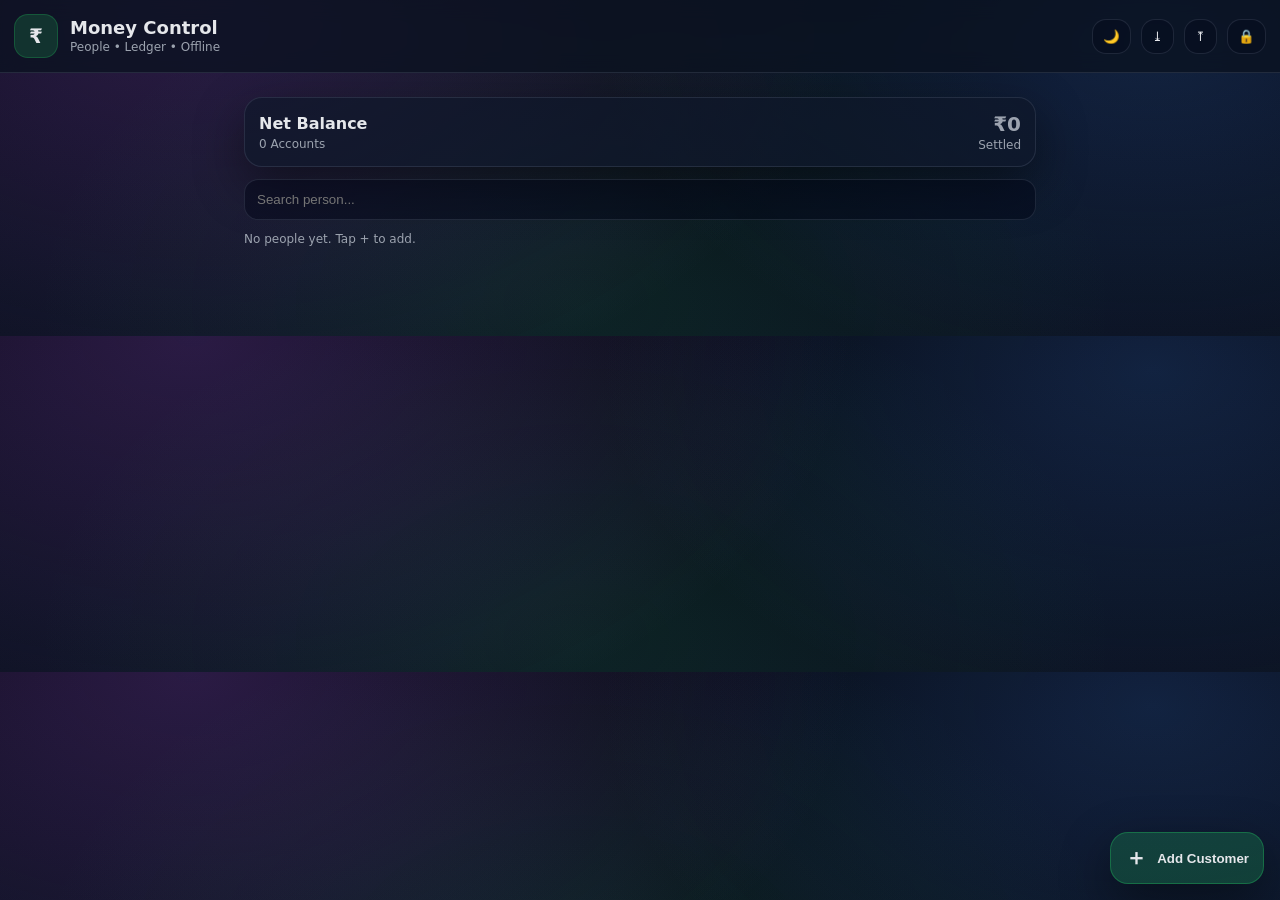
==== index.html @ 5c5fafde "Add files via upload" ====
<!doctype html>
<html lang="en">
<head>
  <meta charset="utf-8" />
  <meta name="viewport" content="width=device-width,initial-scale=1" />
  <meta name="theme-color" content="#111827" />
  <title>Money Control</title>

  <link rel="manifest" href="./manifest.json" />
  <link rel="icon" href="icons/icon-192.png" />
  <link rel="apple-touch-icon" href="icons/icon-192.png" />

  <link rel="stylesheet" href="style.css" />

  <style>
    .mcDivider{height:1px;background:rgba(148,163,184,.35);margin:10px 0}
    .mcMsgCard{margin-top:12px}
    .mcMsgRow{display:flex;gap:10px;flex-wrap:wrap;align-items:center}
    .mcMsgRow select,.mcMsgRow input{min-height:40px}
    .mcSmall{display:block;margin-top:8px;opacity:.8;font-size:.85rem}
  </style>
</head>

<body data-page="home">
  <div id="pinOverlay" class="backdrop hidden" style="z-index: 9999; background: var(--bg2);">
    <div class="modal" style="background: transparent; border: none; box-shadow: none;">
      <div style="text-align: center;">
        <div style="font-size: 40px; margin-bottom: 10px;">🔒</div>
        <h2 id="pinTitle" style="margin: 0 0 20px 0;">Enter PIN</h2>
        
        <div id="pinDots" style="display: flex; justify-content: center; gap: 15px; margin-bottom: 30px;">
          <div class="pinDot"></div><div class="pinDot"></div><div class="pinDot"></div><div class="pinDot"></div>
        </div>

        <div class="pinPad">
          <button class="pinBtn">1</button><button class="pinBtn">2</button><button class="pinBtn">3</button>
          <button class="pinBtn">4</button><button class="pinBtn">5</button><button class="pinBtn">6</button>
          <button class="pinBtn">7</button><button class="pinBtn">8</button><button class="pinBtn">9</button>
          <button class="pinBtn" id="pinClear">C</button><button class="pinBtn">0</button><button class="pinBtn" id="pinClose" style="font-size:16px;">Cancel</button>
        </div>
      </div>
    </div>
  </div>

  <header class="mcTop">
    <div class="mcTopLeft">
      <div class="mcAppIcon">₹</div>
      <div>
        <div class="mcTitle">Money Control</div>
        <div class="mcSub">People • Ledger • Offline</div>
      </div>
    </div>

    <div class="mcTopRight">
      <button id="themeToggle" class="mcIconBtn" type="button">🌙</button>
      <button id="exportBackupBtn" class="mcIconBtn" type="button">⤓</button>
      <button id="importBackupBtn" class="mcIconBtn" type="button">⤒</button>
      <button id="setPinBtn" class="mcIconBtn" type="button">🔒</button>
    </div>
  </header>

  <main class="mcWrap">
    <section class="mcNetCard" id="netCard">
      <div class="mcNetLeft">
        <div class="mcNetTitle">Net Balance</div>
        <div class="mcNetMeta"><span id="accountsCount">0</span> Accounts</div>
      </div>
      <div class="mcNetRight">
        <div id="netAmount" class="mcNetAmount">₹0</div>
        <div id="netLabel" class="mcNetLabel">Settled</div>
      </div>
    </section>

    <input id="searchPeople" class="mcSearch" placeholder="Search person..." />
    <section id="peopleList" class="mcList"></section>
  </main>

  <input id="importFile" type="file" accept="application/json" class="hidden" />

  <button id="fabAdd" class="mcFab" type="button">
    <span class="mcFabPlus">＋</span>
    <span class="mcFabText">Add Customer</span>
  </button>

  <div id="modalBackdrop" class="backdrop hidden"></div>

  <div id="personModal" class="modal hidden">
    <div class="modalHeader">
      <h3 id="modalTitle">Add New Person</h3>
      <button id="modalClose" class="iconX" type="button">×</button>
    </div>

    <div class="modalBody">
      <label class="field">
        <span>Name</span>
        <input id="personNameInput" class="input" placeholder="e.g., Mohit" />
      </label>

      <div class="mcDivider"></div>

      <div class="mcMsgCard">
        <label class="field" style="display:flex;gap:10px;align-items:center;">
          <input type="checkbox" id="sendMsg" />
          <span>Send message after saving entry</span>
        </label>

        <div id="msgBox" style="display:none;margin-top:10px;">
          <div class="mcMsgRow">
            <select id="msgMethod" class="input">
              <option value="sms">SMS</option>
              <option value="whatsapp">WhatsApp</option>
              <option value="share">Share</option>
            </select>

            <input
              id="phone"
              class="input"
              type="tel"
              placeholder="Phone number (e.g. 9876543210)"
            />

            <button type="button" id="pickContactBtn" class="btn">Pick Contact</button>
          </div>

          <small class="mcSmall">
            Contact picker sab devices me support nahi karta.
          </small>
        </div>
      </div>
    </div>

    <div class="modalFooter">
      <button id="modalCancel" class="btn" type="button">Cancel</button>
      <button id="modalSave" class="btn primary" type="button">Save</button>
    </div>
  </div>

  <script src="app.js"></script>

  <script>
    document.addEventListener("DOMContentLoaded", () => {
      const sendMsg = document.getElementById("sendMsg");
      const msgBox = document.getElementById("msgBox");

      if (sendMsg && msgBox) {
        sendMsg.addEventListener("change", () => {
          msgBox.style.display = sendMsg.checked ? "block" : "none";
        });
      }
    });
  </script>

  <script>
    if ("serviceWorker" in navigator) {
      window.addEventListener("load", () => {
        navigator.serviceWorker.register("./sw.js")
          .then(() => console.log("Service Worker Registered"))
          .catch(err => console.log("SW Error:", err));
      });
    }
  </script>

</body>
</html>
---- style.css ----
:root{
  --bg1:#070A12;
  --bg2:#0B1220;
  --card: rgba(15,23,42,.78);
  --card2: rgba(2,6,23,.35);
  --muted:#9ca3af;
  --text:#e5e7eb;
  --border: rgba(148,163,184,.16);
  --shadow: 0 18px 50px rgba(0,0,0,.45);

  --green:#22c55e;
  --red:#ef4444;
  --grey:#9ca3af;

  --neon1: rgba(168,85,247,.35);  /* purple glow */
  --neon2: rgba(59,130,246,.28);  /* blue glow */
  --neon3: rgba(34,197,94,.22);   /* green glow */
}

*{box-sizing:border-box}

body{
  margin:0;
  font-family: system-ui, -apple-system, Segoe UI, Roboto, Arial, sans-serif;
  color:var(--text);

  /* Premium neon background */
  background:
    radial-gradient(1100px 700px at 15% 0%, rgba(168,85,247,.22), transparent 60%),
    radial-gradient(1000px 650px at 90% 10%, rgba(59,130,246,.20), transparent 55%),
    radial-gradient(900px 600px at 45% 90%, rgba(34,197,94,.10), transparent 60%),
    linear-gradient(180deg, var(--bg1), var(--bg2));
}

/* ===== Header ===== */
.topbar{
  padding:16px 18px;
  border-bottom:1px solid var(--border);
  display:flex;
  justify-content:space-between;
  align-items:center;
  position:sticky;
  top:0;
  z-index:10;

  background: rgba(7,10,18,.62);
  backdrop-filter: blur(14px);
  -webkit-backdrop-filter: blur(14px);
}

.titlewrap{display:flex; gap:12px; align-items:center}

.logo{
  width:44px;height:44px;border-radius:14px;
  display:grid;place-items:center;
  font-size:22px;font-weight:900;

  background: linear-gradient(135deg, rgba(168,85,247,.22), rgba(59,130,246,.18));
  border:1px solid rgba(168,85,247,.24);
  box-shadow: 0 0 0 1px rgba(59,130,246,.10), 0 14px 30px rgba(0,0,0,.35);
}

h1{margin:0;font-size:18px;line-height:1.1}
.subtitle{margin:2px 0 0;color:var(--muted);font-size:12px}

/* ===== Layout ===== */
.container{
  max-width:820px;
  margin:18px auto;
  padding:0 14px 80px;
}

.card{
  background: var(--card);
  border:1px solid var(--border);
  box-shadow: var(--shadow);
  border-radius:20px;
  padding:16px;

  backdrop-filter: blur(14px);
  -webkit-backdrop-filter: blur(14px);
}

.row{display:flex; align-items:center; gap:10px}
.row.wrap{flex-wrap:wrap}
.between{justify-content:space-between}

.meta{color:var(--muted); font-size:12px}

/* ===== Inputs ===== */
.input{
  width:100%;
  padding:12px 12px;
  border-radius:14px;
  border:1px solid rgba(148,163,184,.18);
  background: rgba(2,6,23,.38);
  color: var(--text);
  outline:none;
  margin-top:10px;
  transition: border-color .14s ease, box-shadow .14s ease;
}
.input:focus{
  border-color: rgba(168,85,247,.35);
  box-shadow: 0 0 0 3px rgba(168,85,247,.08);
}

/* ===== Buttons ===== */
.btn{
  padding:10px 12px;
  border-radius:14px;
  border:1px solid rgba(148,163,184,.18);
  background: rgba(2,6,23,.30);
  color: var(--text);
  cursor:pointer;

  transition: transform .12s ease, border-color .12s ease, background .12s ease, box-shadow .12s ease;
}
.btn:hover{
  border-color: rgba(168,85,247,.22);
  box-shadow: 0 0 0 2px rgba(59,130,246,.06);
}
.btn:active{ transform: scale(.98); }

.btn.primary{
  background: linear-gradient(135deg, rgba(34,197,94,.22), rgba(59,130,246,.12));
  border-color: rgba(34,197,94,.25);
  box-shadow: 0 12px 30px rgba(34,197,94,.10);
}
.btn.danger{
  background: linear-gradient(135deg, rgba(239,68,68,.18), rgba(168,85,247,.08));
  border-color: rgba(239,68,68,.22);
}

/* ===== List ===== */
.list{margin-top:12px; display:flex; flex-direction:column; gap:10px}

/* ===== Home Rows ===== */
.personRow{
  display:flex;
  justify-content:space-between;
  align-items:center;
  gap:12px;
  padding:14px;
  border-radius:20px;
  border:1px solid rgba(148,163,184,.16);
  background: rgba(2,6,23,.30);
  cursor:pointer;

  transition: transform .12s ease, border-color .12s ease, background .12s ease, box-shadow .12s ease;
}
.personRow:hover{
  border-color: rgba(59,130,246,.20);
  box-shadow: 0 14px 32px rgba(0,0,0,.25);
}
.personRow:active{ transform: scale(.99); }

.personLeft{
  display:flex;
  align-items:center;
  gap:10px;
}
.avatar{
  width:36px;
  height:36px;
  border-radius:14px;
  display:grid;
  place-items:center;
  font-weight:900;

  background: linear-gradient(135deg, rgba(168,85,247,.18), rgba(59,130,246,.14));
  border:1px solid rgba(168,85,247,.18);
  box-shadow: 0 0 0 1px rgba(59,130,246,.08);
}
.personName{font-weight:800; letter-spacing:.2px}

.personActions{
  display:flex;
  gap:8px;
  align-items:center;
}

.amount{
  font-weight:900;
  font-size:17px;
  white-space:nowrap;
  letter-spacing:.2px;
}
.amount.green{color: var(--green); text-shadow: 0 0 14px rgba(34,197,94,.12);}
.amount.red{color: var(--red); text-shadow: 0 0 14px rgba(239,68,68,.10);}
.amount.grey{color: var(--grey); opacity:.88}

.iconBtn{
  padding:8px 10px;
  border-radius:14px;
  font-size:12px;
}

/* ===== Floating button ===== */
.fab{
  position:fixed;
  right:18px;
  bottom:18px;
  width:58px;
  height:58px;
  border-radius:20px;
  border:1px solid rgba(168,85,247,.22);
  background: linear-gradient(135deg, rgba(168,85,247,.22), rgba(59,130,246,.16));
  color: var(--text);
  font-size:28px;
  cursor:pointer;
  box-shadow: 0 18px 45px rgba(0,0,0,.42);
  z-index:20;
  transition: transform .12s ease, filter .12s ease;
}
.fab:active{ transform: scale(.96); }

/* ===== Modal ===== */
.hidden{display:none}

.backdrop{
  position:fixed; inset:0;
  background: rgba(0,0,0,.55);
  backdrop-filter: blur(6px);
  -webkit-backdrop-filter: blur(6px);
  z-index:30;
  animation: fadeIn .14s ease-out;
}

.modal{
  position:fixed;
  left:50%; top:50%;
  transform: translate(-50%,-50%);
  width:min(92vw, 430px);
  background: rgba(7,10,18,.85);
  border:1px solid rgba(148,163,184,.18);
  border-radius:22px;
  box-shadow: var(--shadow);
  z-index:31;

  backdrop-filter: blur(16px);
  -webkit-backdrop-filter: blur(16px);
}

.modalHeader{
  display:flex;
  justify-content:space-between;
  align-items:center;
  padding:14px 14px 0;
}
.modalBody{padding:12px 14px}
.modalFooter{
  padding:0 14px 14px;
  display:flex;
  justify-content:flex-end;
  gap:10px;
}

.iconX{
  border:1px solid rgba(148,163,184,.18);
  background: rgba(2,6,23,.30);
  color: var(--text);
  border-radius:14px;
  padding:6px 10px;
  cursor:pointer;
  font-size:18px;
  line-height:1;
}
.field{display:flex; flex-direction:column; gap:6px}
.field span{color:var(--muted); font-size:12px}

/* ===== Chat ===== */
.chatContainer{padding-bottom:96px}
.chatCard{padding:12px}
.chatList{display:flex; flex-direction:column; gap:12px}

.chatHeader{gap:10px; align-items:center}
.chatHeadText{display:flex; flex-direction:column}
.chatHeadText h1{font-size:16px}

.hintText{font-size:12px; opacity:.92}

/* Summary chips */
.summaryBar{
  display:flex;
  gap:10px;
  margin-bottom:10px;
  flex-wrap:wrap;
}
.chip{
  flex:1;
  min-width:120px;
  border:1px solid rgba(148,163,184,.16);
  background: rgba(2,6,23,.30);
  border-radius:18px;
  padding:10px 12px;
}
.chipTitle{
  font-size:12px;
  color: var(--muted);
}
.chipVal{
  margin-top:6px;
  font-weight:900;
  font-size:14px;
}
.chip.green{ border-color: rgba(34,197,94,.22); }
.chip.green .chipVal{ color: var(--green); text-shadow: 0 0 14px rgba(34,197,94,.10);}
.chip.red{ border-color: rgba(239,68,68,.22); }
.chip.red .chipVal{ color: var(--red); text-shadow: 0 0 14px rgba(239,68,68,.08); }

/* Date separators */
.dateSep{
  text-align:center;
  margin:10px 0;
  font-size:12px;
  color: var(--muted);
  opacity:.95;
}
.dateSep span{
  display:inline-block;
  padding:6px 10px;
  border-radius:999px;
  border:1px solid rgba(148,163,184,.14);
  background: rgba(2,6,23,.30);
}

/* Bubbles */
.bubbleRow{display:flex; width:100%}
.bubbleRow.left{justify-content:flex-start}
.bubbleRow.right{justify-content:flex-end}

.bubble{
  max-width: 78%;
  padding:10px 12px;
  border-radius:20px;
  border:1px solid rgba(148,163,184,.14);
  background: rgba(2,6,23,.30);
  position:relative;
  box-shadow: 0 14px 28px rgba(0,0,0,.25);
  animation: popIn .14s ease-out;
}
.bubbleRow.right .bubble{ border-bottom-right-radius:12px; }
.bubbleRow.left  .bubble{ border-bottom-left-radius:12px; }

.bubble.green{
  border-color: rgba(34,197,94,.20);
  background: linear-gradient(180deg, rgba(34,197,94,.14), rgba(2,6,23,.26));
}
.bubble.red{
  border-color: rgba(239,68,68,.20);
  background: linear-gradient(180deg, rgba(239,68,68,.14), rgba(2,6,23,.26));
}

.bubbleAmount{
  font-weight:950;
  font-size:17px;
}
.bubbleMeta{
  margin-top:7px;
  font-size:11px;
  color: var(--muted);
  display:flex;
  gap:10px;
  justify-content:space-between;
  opacity:.92;
}

/* Animations */
@keyframes popIn{
  from{ transform: translateY(6px); opacity:0; }
  to{ transform: translateY(0); opacity:1; }
}
@keyframes fadeIn{
  from{ opacity:0; }
  to{ opacity:1; }
}
/* ===== KhataBook-like Home Layout ===== */
.mcTop{
  position:sticky; top:0; z-index:20;
  display:flex; justify-content:space-between; align-items:center;
  padding:14px 14px;
  background: rgba(11,18,32,.78);
  backdrop-filter: blur(10px);
  border-bottom:1px solid var(--border);
}
.mcTopLeft{display:flex; gap:12px; align-items:center}
.mcAppIcon{
  width:44px; height:44px; border-radius:14px;
  display:grid; place-items:center;
  font-weight:900; font-size:20px;
  background: rgba(34,197,94,.18);
  border:1px solid rgba(34,197,94,.25);
}
.mcTitle{font-weight:800; font-size:18px; line-height:1.1}
.mcSub{color:var(--muted); font-size:12px; margin-top:2px}
.mcTopRight{display:flex; gap:10px; align-items:center}
.mcIconBtn{
  border:1px solid var(--border);
  background: rgba(2,6,23,.35);
  color: var(--text);
  border-radius:14px;
  padding:9px 10px;
  cursor:pointer;
}

.mcWrap{
  max-width:820px;
  margin:0 auto;
  padding:14px 14px 90px;
}

.mcNetCard{
  display:flex; justify-content:space-between; align-items:center;
  border:1px solid var(--border);
  background: rgba(15,23,42,.70);
  box-shadow: var(--shadow);
  border-radius:18px;
  padding:14px;
  margin-top:10px;
}
.mcNetTitle{font-weight:800; font-size:16px}
.mcNetMeta{color:var(--muted); font-size:12px; margin-top:4px}
.mcNetRight{text-align:right}
.mcNetAmount{font-weight:900; font-size:20px}
.mcNetLabel{font-size:12px; margin-top:2px; color:var(--muted)}

.mcSearch{
  width:100%;
  margin-top:12px;
  padding:12px 12px;
  border-radius:14px;
  border:1px solid var(--border);
  background: rgba(2,6,23,.45);
  color:var(--text);
  outline:none;
}
.mcSearch:focus{border-color: rgba(34,197,94,.55)}

.mcList{margin-top:12px; display:flex; flex-direction:column; gap:10px}

.mcRow{
  display:flex; justify-content:space-between; align-items:center;
  padding:12px 12px;
  border-radius:18px;
  border:1px solid var(--border);
  background: rgba(2,6,23,.30);
  cursor:pointer;
}
.mcRow:active{transform:scale(.995)}
.mcLeft{display:flex; gap:12px; align-items:center}
.mcAvatar{
  width:44px; height:44px; border-radius:50%;
  display:grid; place-items:center;
  font-weight:900;
  background: rgba(229,231,235,.08);
  border:1px solid rgba(229,231,235,.12);
}
.mcName{font-weight:800; font-size:15px}
.mcLast{
  color:var(--muted);
  font-size:12px;
  margin-top:2px;
  max-width:48vw;
  white-space:nowrap;
  overflow:hidden;
  text-overflow:ellipsis;
}

.mcRight{text-align:right; display:flex; flex-direction:column; align-items:flex-end; gap:2px}
.mcDueAmount{font-weight:900; font-size:16px}
.mcDueLabel{font-size:12px; color:var(--muted)}
.mcDueAmount.green{color:var(--green)}
.mcDueAmount.red{color:var(--red)}
.mcDueAmount.grey{color:var(--grey)}

.mcFab{
  position:fixed; right:16px; bottom:16px;
  display:flex; align-items:center; gap:10px;
  padding:14px 14px;
  border-radius:18px;
  border:1px solid rgba(34,197,94,.35);
  background: rgba(34,197,94,.22);
  color:var(--text);
  box-shadow: var(--shadow);
  cursor:pointer;
  z-index:30;
}
.mcFabPlus{font-size:22px; font-weight:900; line-height:1}
.mcFabText{font-weight:800}

/* Light theme support if you already added toggle */
body[data-theme="light"]{
  --bg:#f7f7fb;
  --card:#ffffff;
  --muted:#6b7280;
  --text:#111827;
  --border:#e5e7eb;
  --shadow: 0 10px 30px rgba(0,0,0,.10);
}
body[data-theme="light"] .mcTop{
  background: rgba(255,255,255,.88);
}
body[data-theme="light"] .mcNetCard,
body[data-theme="light"] .mcRow{
  background: rgba(255,255,255,.92);
}
body[data-theme="light"] .mcSearch,
body[data-theme="light"] .mcIconBtn{
  background: rgba(255,255,255,.92);
}
/* Modern Circular Icon Button */
.mcCircleBtn{
  width:40px;
  height:40px;
  border-radius:50%;
  border:1px solid var(--border);
  background: rgba(255,255,255,.06);
  display:flex;
  align-items:center;
  justify-content:center;
  font-size:18px;
  cursor:pointer;
  transition: all .2s ease;
}

.mcCircleBtn:hover{
  background: rgba(255,255,255,.12);
  transform: translateY(-2px);
}

.mcCircleBtn:active{
  transform: scale(.95);
}

/* ===== PIN LOCK SCREEN ===== */
.pinPad {
  display: grid;
  grid-template-columns: repeat(3, 1fr);
  gap: 15px;
  max-width: 280px;
  margin: 0 auto;
}
.pinBtn {
  width: 70px;
  height: 70px;
  border-radius: 50%;
  border: 1px solid rgba(148,163,184,.18);
  background: rgba(2,6,23,.40);
  color: var(--text);
  font-size: 24px;
  font-weight: 700;
  cursor: pointer;
  display: flex;
  justify-content: center;
  align-items: center;
  transition: all 0.1s ease;
}
.pinBtn:active {
  transform: scale(0.9);
  background: rgba(168,85,247,.35);
}
.pinDot {
  width: 16px;
  height: 16px;
  border-radius: 50%;
  border: 2px solid var(--muted);
  transition: all 0.2s ease;
}
.pinDot.filled {
  background: var(--green);
  border-color: var(--green);
  box-shadow: 0 0 10px rgba(34,197,94,.4);
}
.pinDot.error {
  background: var(--red);
  border-color: var(--red);
  box-shadow: 0 0 10px rgba(239,68,68,.4);
}

/* ===== TOAST NOTIFICATIONS ===== */
.toast-container {
  position: fixed;
  bottom: 25px;
  left: 50%;
  transform: translateX(-50%);
  display: flex;
  flex-direction: column;
  gap: 10px;
  z-index: 10000;
  pointer-events: none;
}

.toast {
  background: rgba(15, 23, 42, 0.95);
  border: 1px solid rgba(148, 163, 184, 0.2);
  color: #fff;
  padding: 12px 24px;
  border-radius: 30px;
  font-size: 14px;
  font-weight: 600;
  box-shadow: 0 10px 30px rgba(0,0,0,0.5);
  backdrop-filter: blur(10px);
  -webkit-backdrop-filter: blur(10px);
  animation: slideUpFade 0.4s cubic-bezier(0.175, 0.885, 0.32, 1.275) forwards;
  opacity: 0;
  transform: translateY(30px);
  white-space: nowrap;
}

.toast.error {
  border-left: 4px solid var(--red);
}

.toast.success {
  border-left: 4px solid var(--green);
}

@keyframes slideUpFade {
  to {
    opacity: 1;
    transform: translateY(0);
  }
}

@keyframes fadeOut {
  to {
    opacity: 0;
    transform: translateY(-15px);
  }
}
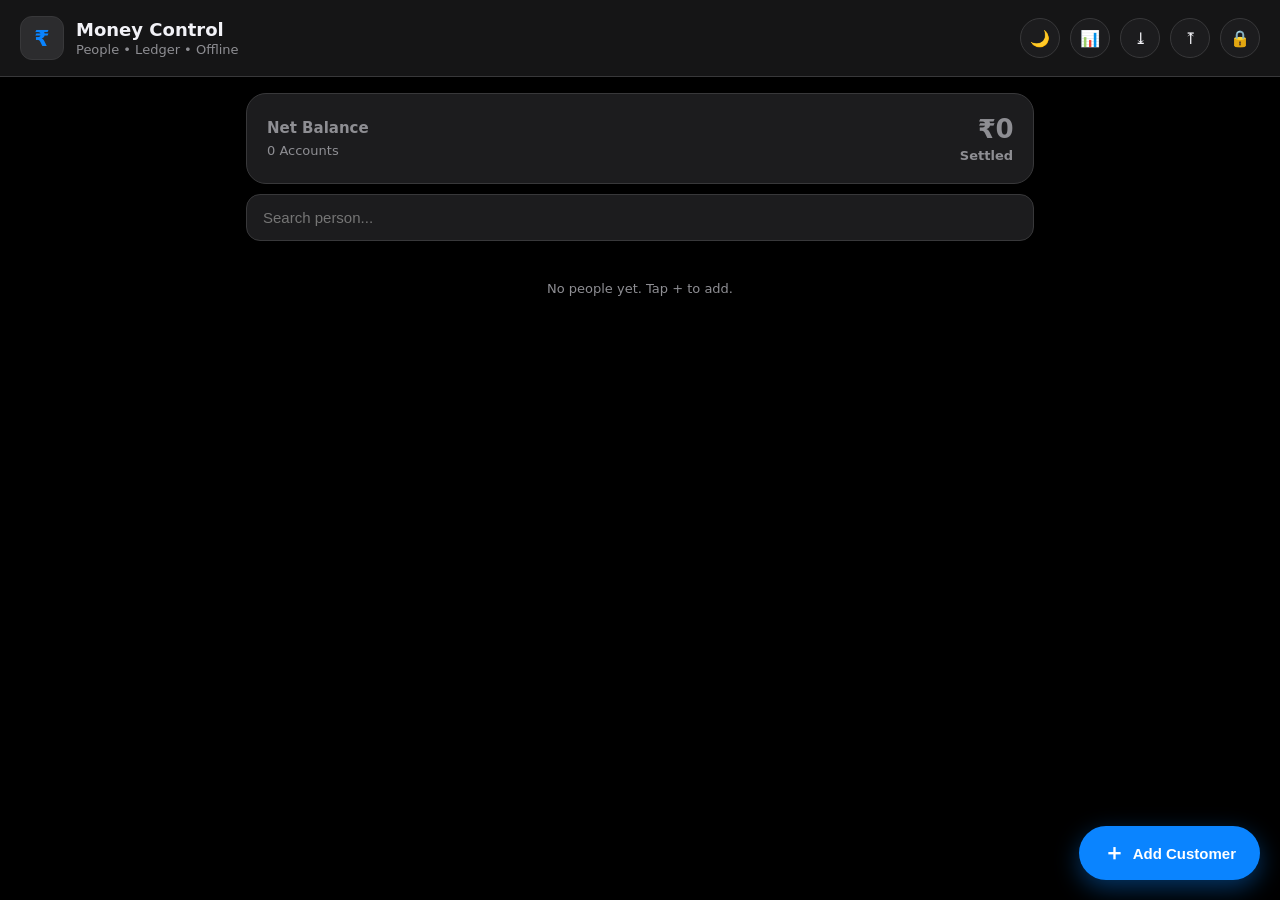
==== commit c7110077: "Update index.html" ====
--- a/index.html
+++ b/index.html
@@ -52,10 +52,11 @@
     </div>
 
     <div class="mcTopRight">
-      <button id="themeToggle" class="mcIconBtn" type="button">🌙</button>
-      <button id="exportBackupBtn" class="mcIconBtn" type="button">⤓</button>
-      <button id="importBackupBtn" class="mcIconBtn" type="button">⤒</button>
-      <button id="setPinBtn" class="mcIconBtn" type="button">🔒</button>
+      <button id="themeToggle" class="mcIconBtn" type="button" title="Theme">🌙</button>
+      <button id="exportCsvBtn" class="mcIconBtn" type="button" title="Export Excel">📊</button>
+      <button id="exportBackupBtn" class="mcIconBtn" type="button" title="Download Data">⤓</button>
+      <button id="importBackupBtn" class="mcIconBtn" type="button" title="Upload Data">⤒</button>
+      <button id="setPinBtn" class="mcIconBtn" type="button" title="Lock">🔒</button>
     </div>
   </header>
 
@@ -161,4 +162,4 @@
   </script>
 
 </body>
-</html>+</html>
--- a/style.css
+++ b/style.css
@@ -1,554 +1,462 @@
-:root{
-  --bg1:#070A12;
-  --bg2:#0B1220;
-  --card: rgba(15,23,42,.78);
-  --card2: rgba(2,6,23,.35);
-  --muted:#9ca3af;
-  --text:#e5e7eb;
-  --border: rgba(148,163,184,.16);
-  --shadow: 0 18px 50px rgba(0,0,0,.45);
-
-  --green:#22c55e;
-  --red:#ef4444;
-  --grey:#9ca3af;
-
-  --neon1: rgba(168,85,247,.35);  /* purple glow */
-  --neon2: rgba(59,130,246,.28);  /* blue glow */
-  --neon3: rgba(34,197,94,.22);   /* green glow */
-}
-
-*{box-sizing:border-box}
-
-body{
-  margin:0;
-  font-family: system-ui, -apple-system, Segoe UI, Roboto, Arial, sans-serif;
-  color:var(--text);
-
-  /* Premium neon background */
-  background:
-    radial-gradient(1100px 700px at 15% 0%, rgba(168,85,247,.22), transparent 60%),
-    radial-gradient(1000px 650px at 90% 10%, rgba(59,130,246,.20), transparent 55%),
-    radial-gradient(900px 600px at 45% 90%, rgba(34,197,94,.10), transparent 60%),
-    linear-gradient(180deg, var(--bg1), var(--bg2));
-}
-
-/* ===== Header ===== */
-.topbar{
-  padding:16px 18px;
-  border-bottom:1px solid var(--border);
-  display:flex;
-  justify-content:space-between;
-  align-items:center;
-  position:sticky;
-  top:0;
-  z-index:10;
-
-  background: rgba(7,10,18,.62);
-  backdrop-filter: blur(14px);
-  -webkit-backdrop-filter: blur(14px);
-}
-
-.titlewrap{display:flex; gap:12px; align-items:center}
-
-.logo{
-  width:44px;height:44px;border-radius:14px;
-  display:grid;place-items:center;
-  font-size:22px;font-weight:900;
-
-  background: linear-gradient(135deg, rgba(168,85,247,.22), rgba(59,130,246,.18));
-  border:1px solid rgba(168,85,247,.24);
-  box-shadow: 0 0 0 1px rgba(59,130,246,.10), 0 14px 30px rgba(0,0,0,.35);
-}
-
-h1{margin:0;font-size:18px;line-height:1.1}
-.subtitle{margin:2px 0 0;color:var(--muted);font-size:12px}
-
-/* ===== Layout ===== */
-.container{
-  max-width:820px;
-  margin:18px auto;
-  padding:0 14px 80px;
-}
-
-.card{
-  background: var(--card);
-  border:1px solid var(--border);
+/* =========================================
+   MONEY CONTROL - MODERN FINTECH UI
+========================================= */
+
+:root {
+  /* Default Dark Theme - OLED Friendly & Sleek */
+  --bg: #000000;
+  --card: #1C1C1E;
+  --card-hover: #2C2C2E;
+  --text: #F2F2F7;
+  --muted: #8E8E93;
+  --border: #38383A;
+  --shadow: 0 8px 30px rgba(0, 0, 0, 0.4);
+  
+  --green: #30D158; /* Apple System Green */
+  --red: #FF453A;   /* Apple System Red */
+  --grey: #8E8E93;
+  --primary: #0A84FF; /* Modern Blue Accent */
+  
+  --glass-bg: rgba(28, 28, 30, 0.75);
+}
+
+body[data-theme="light"] {
+  /* Clean Light Theme */
+  --bg: #F2F2F7;
+  --card: #FFFFFF;
+  --card-hover: #F9F9F9;
+  --text: #1C1C1E;
+  --muted: #8E8E93;
+  --border: #E5E5EA;
+  --shadow: 0 4px 20px rgba(0, 0, 0, 0.06);
+  
+  --green: #34C759;
+  --red: #FF3B30;
+  --grey: #8E8E93;
+  --primary: #007AFF;
+  
+  --glass-bg: rgba(255, 255, 255, 0.85);
+}
+
+* {
+  box-sizing: border-box;
+}
+
+body {
+  margin: 0;
+  font-family: system-ui, -apple-system, BlinkMacSystemFont, "Segoe UI", Roboto, sans-serif;
+  color: var(--text);
+  background: var(--bg);
+  transition: background-color 0.3s ease, color 0.3s ease;
+  -webkit-font-smoothing: antialiased;
+}
+
+/* ===== Header (Sticky Glassmorphism) ===== */
+.topbar, .mcTop {
+  position: sticky;
+  top: 0;
+  z-index: 20;
+  display: flex;
+  justify-content: space-between;
+  align-items: center;
+  padding: 16px 20px;
+  background: var(--glass-bg);
+  backdrop-filter: blur(20px);
+  -webkit-backdrop-filter: blur(20px);
+  border-bottom: 1px solid var(--border);
+  transition: background-color 0.3s ease, border-color 0.3s ease;
+}
+
+.mcTopLeft, .titlewrap {
+  display: flex;
+  gap: 12px;
+  align-items: center;
+}
+
+.mcAppIcon, .logo {
+  width: 44px;
+  height: 44px;
+  border-radius: 12px;
+  display: grid;
+  place-items: center;
+  font-size: 22px;
+  font-weight: 800;
+  background: var(--card-hover);
+  color: var(--primary);
+  border: 1px solid var(--border);
+}
+
+.mcTitle, h1 {
+  margin: 0;
+  font-size: 18px;
+  font-weight: 700;
+  line-height: 1.2;
+}
+
+.mcSub, .subtitle {
+  margin: 2px 0 0;
+  color: var(--muted);
+  font-size: 13px;
+  font-weight: 500;
+}
+
+.mcTopRight, .row {
+  display: flex;
+  gap: 10px;
+  align-items: center;
+}
+.row.wrap { flex-wrap: wrap; }
+.between { justify-content: space-between; }
+.meta { color: var(--muted); font-size: 13px; text-align: center; margin-top: 20px;}
+
+/* ===== Circular Icon Buttons ===== */
+.mcIconBtn, .mcCircleBtn, .iconBtn {
+  width: 40px;
+  height: 40px;
+  border-radius: 50%;
+  border: 1px solid var(--border);
+  background: var(--card);
+  color: var(--text);
+  display: flex;
+  align-items: center;
+  justify-content: center;
+  font-size: 16px;
+  cursor: pointer;
+  transition: all 0.2s ease;
+}
+.mcIconBtn:hover, .mcCircleBtn:hover {
+  background: var(--card-hover);
+  transform: translateY(-2px);
+}
+.mcIconBtn:active, .mcCircleBtn:active {
+  transform: scale(0.95);
+}
+
+/* ===== Layout & Cards ===== */
+.container, .mcWrap {
+  max-width: 820px;
+  margin: 0 auto;
+  padding: 16px 16px 100px;
+}
+
+.card, .mcNetCard {
+  background: var(--card);
+  border: 1px solid var(--border);
   box-shadow: var(--shadow);
-  border-radius:20px;
-  padding:16px;
-
-  backdrop-filter: blur(14px);
-  -webkit-backdrop-filter: blur(14px);
-}
-
-.row{display:flex; align-items:center; gap:10px}
-.row.wrap{flex-wrap:wrap}
-.between{justify-content:space-between}
-
-.meta{color:var(--muted); font-size:12px}
-
-/* ===== Inputs ===== */
-.input{
-  width:100%;
-  padding:12px 12px;
-  border-radius:14px;
-  border:1px solid rgba(148,163,184,.18);
-  background: rgba(2,6,23,.38);
+  border-radius: 20px;
+  padding: 20px;
+  display: flex;
+  justify-content: space-between;
+  align-items: center;
+  transition: background-color 0.3s ease, border-color 0.3s ease;
+}
+
+.mcNetTitle { font-weight: 700; font-size: 15px; color: var(--muted); }
+.mcNetMeta { color: var(--muted); font-size: 13px; margin-top: 6px; font-weight: 500;}
+.mcNetRight { text-align: right; }
+.mcNetAmount { font-weight: 800; font-size: 26px; letter-spacing: -0.5px;}
+.mcNetLabel { font-size: 13px; margin-top: 4px; color: var(--muted); font-weight: 600;}
+
+/* ===== Inputs & Search ===== */
+.input, .mcSearch {
+  width: 100%;
+  padding: 14px 16px;
+  border-radius: 14px;
+  border: 1px solid var(--border);
+  background: var(--card);
   color: var(--text);
-  outline:none;
-  margin-top:10px;
-  transition: border-color .14s ease, box-shadow .14s ease;
-}
-.input:focus{
-  border-color: rgba(168,85,247,.35);
-  box-shadow: 0 0 0 3px rgba(168,85,247,.08);
+  font-size: 15px;
+  outline: none;
+  margin-top: 10px;
+  transition: all 0.2s ease;
+}
+.input:focus, .mcSearch:focus {
+  border-color: var(--primary);
+  box-shadow: 0 0 0 3px rgba(10, 132, 255, 0.15);
 }
 
 /* ===== Buttons ===== */
-.btn{
-  padding:10px 12px;
-  border-radius:14px;
-  border:1px solid rgba(148,163,184,.18);
-  background: rgba(2,6,23,.30);
+.btn {
+  padding: 12px 18px;
+  border-radius: 12px;
+  border: none;
+  background: var(--card-hover);
   color: var(--text);
-  cursor:pointer;
-
-  transition: transform .12s ease, border-color .12s ease, background .12s ease, box-shadow .12s ease;
-}
-.btn:hover{
-  border-color: rgba(168,85,247,.22);
-  box-shadow: 0 0 0 2px rgba(59,130,246,.06);
-}
-.btn:active{ transform: scale(.98); }
-
-.btn.primary{
-  background: linear-gradient(135deg, rgba(34,197,94,.22), rgba(59,130,246,.12));
-  border-color: rgba(34,197,94,.25);
-  box-shadow: 0 12px 30px rgba(34,197,94,.10);
-}
-.btn.danger{
-  background: linear-gradient(135deg, rgba(239,68,68,.18), rgba(168,85,247,.08));
-  border-color: rgba(239,68,68,.22);
-}
-
-/* ===== List ===== */
-.list{margin-top:12px; display:flex; flex-direction:column; gap:10px}
-
-/* ===== Home Rows ===== */
-.personRow{
-  display:flex;
-  justify-content:space-between;
-  align-items:center;
-  gap:12px;
-  padding:14px;
-  border-radius:20px;
-  border:1px solid rgba(148,163,184,.16);
-  background: rgba(2,6,23,.30);
-  cursor:pointer;
-
-  transition: transform .12s ease, border-color .12s ease, background .12s ease, box-shadow .12s ease;
-}
-.personRow:hover{
-  border-color: rgba(59,130,246,.20);
-  box-shadow: 0 14px 32px rgba(0,0,0,.25);
-}
-.personRow:active{ transform: scale(.99); }
-
-.personLeft{
-  display:flex;
-  align-items:center;
-  gap:10px;
-}
-.avatar{
-  width:36px;
-  height:36px;
-  border-radius:14px;
-  display:grid;
-  place-items:center;
-  font-weight:900;
-
-  background: linear-gradient(135deg, rgba(168,85,247,.18), rgba(59,130,246,.14));
-  border:1px solid rgba(168,85,247,.18);
-  box-shadow: 0 0 0 1px rgba(59,130,246,.08);
-}
-.personName{font-weight:800; letter-spacing:.2px}
-
-.personActions{
-  display:flex;
-  gap:8px;
-  align-items:center;
-}
-
-.amount{
-  font-weight:900;
-  font-size:17px;
-  white-space:nowrap;
-  letter-spacing:.2px;
-}
-.amount.green{color: var(--green); text-shadow: 0 0 14px rgba(34,197,94,.12);}
-.amount.red{color: var(--red); text-shadow: 0 0 14px rgba(239,68,68,.10);}
-.amount.grey{color: var(--grey); opacity:.88}
-
-.iconBtn{
-  padding:8px 10px;
-  border-radius:14px;
-  font-size:12px;
-}
-
-/* ===== Floating button ===== */
-.fab{
-  position:fixed;
-  right:18px;
-  bottom:18px;
-  width:58px;
-  height:58px;
-  border-radius:20px;
-  border:1px solid rgba(168,85,247,.22);
-  background: linear-gradient(135deg, rgba(168,85,247,.22), rgba(59,130,246,.16));
+  font-weight: 600;
+  font-size: 14px;
+  cursor: pointer;
+  transition: all 0.2s ease;
+}
+.btn:hover { background: var(--border); }
+.btn:active { transform: scale(0.97); }
+
+.btn.primary {
+  background: var(--primary);
+  color: #fff;
+  box-shadow: 0 4px 14px rgba(10, 132, 255, 0.3);
+}
+.btn.primary:hover { opacity: 0.9; }
+
+.btn.danger {
+  background: rgba(255, 59, 48, 0.1);
+  color: var(--red);
+}
+.btn.danger:hover { background: rgba(255, 59, 48, 0.2); }
+
+/* ===== People List ===== */
+.mcList, .list { margin-top: 20px; display: flex; flex-direction: column; gap: 12px; }
+
+.mcRow, .personRow {
+  display: flex;
+  justify-content: space-between;
+  align-items: center;
+  padding: 16px;
+  border-radius: 16px;
+  border: 1px solid var(--border);
+  background: var(--card);
+  cursor: pointer;
+  transition: all 0.2s ease;
+}
+.mcRow:hover, .personRow:hover {
+  border-color: var(--primary);
+  background: var(--card-hover);
+}
+.mcRow:active, .personRow:active { transform: scale(0.98); }
+
+.mcLeft { display: flex; gap: 14px; align-items: center; }
+.mcAvatar {
+  width: 48px;
+  height: 48px;
+  border-radius: 50%;
+  display: grid;
+  place-items: center;
+  font-weight: 700;
+  font-size: 18px;
+  background: var(--card-hover);
+  border: 1px solid var(--border);
   color: var(--text);
-  font-size:28px;
-  cursor:pointer;
-  box-shadow: 0 18px 45px rgba(0,0,0,.42);
-  z-index:20;
-  transition: transform .12s ease, filter .12s ease;
-}
-.fab:active{ transform: scale(.96); }
-
-/* ===== Modal ===== */
-.hidden{display:none}
-
-.backdrop{
-  position:fixed; inset:0;
-  background: rgba(0,0,0,.55);
-  backdrop-filter: blur(6px);
-  -webkit-backdrop-filter: blur(6px);
-  z-index:30;
-  animation: fadeIn .14s ease-out;
-}
-
-.modal{
-  position:fixed;
-  left:50%; top:50%;
-  transform: translate(-50%,-50%);
-  width:min(92vw, 430px);
-  background: rgba(7,10,18,.85);
-  border:1px solid rgba(148,163,184,.18);
-  border-radius:22px;
+}
+.mcName { font-weight: 700; font-size: 16px; }
+.mcLast {
+  color: var(--muted);
+  font-size: 13px;
+  margin-top: 4px;
+  max-width: 50vw;
+  white-space: nowrap;
+  overflow: hidden;
+  text-overflow: ellipsis;
+}
+
+.mcRight { text-align: right; display: flex; flex-direction: column; gap: 4px; }
+.mcDueAmount { font-weight: 800; font-size: 16px; letter-spacing: -0.2px;}
+.mcDueLabel { font-size: 12px; color: var(--muted); font-weight: 600;}
+
+.mcDueAmount.green, .amount.green { color: var(--green); }
+.mcDueAmount.red, .amount.red { color: var(--red); }
+.mcDueAmount.grey, .amount.grey { color: var(--grey); }
+
+/* ===== Floating Action Button (FAB) ===== */
+.mcFab, .fab {
+  position: fixed;
+  right: 20px;
+  bottom: 20px;
+  display: flex;
+  align-items: center;
+  gap: 8px;
+  padding: 16px 24px;
+  border-radius: 30px;
+  border: none;
+  background: var(--primary);
+  color: #fff;
+  box-shadow: 0 8px 24px rgba(10, 132, 255, 0.4);
+  cursor: pointer;
+  z-index: 30;
+  transition: all 0.2s ease;
+}
+.mcFab:hover, .fab:hover { transform: translateY(-3px); box-shadow: 0 12px 28px rgba(10, 132, 255, 0.5); }
+.mcFab:active, .fab:active { transform: scale(0.95); }
+.mcFabPlus { font-size: 22px; font-weight: 800; line-height: 1; }
+.mcFabText { font-weight: 700; font-size: 15px;}
+
+/* Overrides for the circular fab on chat page */
+button.fab {
+  padding: 0;
+  width: 60px;
+  height: 60px;
+  justify-content: center;
+  font-size: 32px;
+  border-radius: 50%;
+}
+
+/* ===== Modal / Dialogs ===== */
+.hidden { display: none !important; }
+
+.backdrop {
+  position: fixed; inset: 0;
+  background: rgba(0, 0, 0, 0.6);
+  backdrop-filter: blur(4px);
+  -webkit-backdrop-filter: blur(4px);
+  z-index: 100;
+  animation: fadeIn 0.2s ease-out;
+}
+
+.modal {
+  position: fixed;
+  left: 50%; top: 50%;
+  transform: translate(-50%, -50%);
+  width: min(92vw, 400px);
+  background: var(--card);
+  border: 1px solid var(--border);
+  border-radius: 24px;
   box-shadow: var(--shadow);
-  z-index:31;
-
-  backdrop-filter: blur(16px);
-  -webkit-backdrop-filter: blur(16px);
-}
-
-.modalHeader{
-  display:flex;
-  justify-content:space-between;
-  align-items:center;
-  padding:14px 14px 0;
-}
-.modalBody{padding:12px 14px}
-.modalFooter{
-  padding:0 14px 14px;
-  display:flex;
-  justify-content:flex-end;
-  gap:10px;
-}
-
-.iconX{
-  border:1px solid rgba(148,163,184,.18);
-  background: rgba(2,6,23,.30);
-  color: var(--text);
-  border-radius:14px;
-  padding:6px 10px;
-  cursor:pointer;
-  font-size:18px;
-  line-height:1;
-}
-.field{display:flex; flex-direction:column; gap:6px}
-.field span{color:var(--muted); font-size:12px}
-
-/* ===== Chat ===== */
-.chatContainer{padding-bottom:96px}
-.chatCard{padding:12px}
-.chatList{display:flex; flex-direction:column; gap:12px}
-
-.chatHeader{gap:10px; align-items:center}
-.chatHeadText{display:flex; flex-direction:column}
-.chatHeadText h1{font-size:16px}
-
-.hintText{font-size:12px; opacity:.92}
+  z-index: 101;
+  overflow: hidden;
+  animation: popIn 0.2s cubic-bezier(0.175, 0.885, 0.32, 1.275);
+}
+
+.modalHeader {
+  display: flex;
+  justify-content: space-between;
+  align-items: center;
+  padding: 20px 24px 10px;
+}
+.modalHeader h3 { margin: 0; font-size: 18px; font-weight: 700; }
+.modalBody { padding: 10px 24px 20px; }
+.modalFooter {
+  padding: 16px 24px;
+  display: flex;
+  justify-content: flex-end;
+  gap: 12px;
+  background: var(--card-hover);
+  border-top: 1px solid var(--border);
+}
+
+.iconX {
+  background: var(--card-hover);
+  color: var(--muted);
+  border: none;
+  border-radius: 50%;
+  width: 32px; height: 32px;
+  display: grid; place-items: center;
+  cursor: pointer;
+  font-size: 20px;
+}
+.iconX:hover { background: var(--border); color: var(--text); }
+
+.field { display: flex; flex-direction: column; gap: 8px; margin-top: 12px; }
+.field span { color: var(--muted); font-size: 13px; font-weight: 600; }
+
+/* ===== Chat Page Elements ===== */
+.chatContainer { padding-bottom: 100px; }
+.chatCard { padding: 16px; flex-direction: column; align-items: stretch; border: none; background: transparent; box-shadow: none;}
 
 /* Summary chips */
-.summaryBar{
-  display:flex;
-  gap:10px;
-  margin-bottom:10px;
-  flex-wrap:wrap;
-}
-.chip{
-  flex:1;
-  min-width:120px;
-  border:1px solid rgba(148,163,184,.16);
-  background: rgba(2,6,23,.30);
-  border-radius:18px;
-  padding:10px 12px;
-}
-.chipTitle{
-  font-size:12px;
+.summaryBar {
+  display: flex;
+  gap: 12px;
+  margin-bottom: 24px;
+  flex-wrap: wrap;
+}
+.chip {
+  flex: 1;
+  min-width: 100px;
+  border: 1px solid var(--border);
+  background: var(--card);
+  border-radius: 16px;
+  padding: 12px 16px;
+  text-align: center;
+}
+.chipTitle { font-size: 12px; color: var(--muted); font-weight: 600;}
+.chipVal { margin-top: 8px; font-weight: 800; font-size: 16px; letter-spacing: -0.5px;}
+.chip.green .chipVal { color: var(--green); }
+.chip.red .chipVal { color: var(--red); }
+
+/* Date separators */
+.dateSep {
+  text-align: center;
+  margin: 16px 0;
+}
+.dateSep span {
+  display: inline-block;
+  padding: 6px 12px;
+  border-radius: 20px;
+  font-size: 11px;
+  font-weight: 600;
   color: var(--muted);
-}
-.chipVal{
-  margin-top:6px;
-  font-weight:900;
-  font-size:14px;
-}
-.chip.green{ border-color: rgba(34,197,94,.22); }
-.chip.green .chipVal{ color: var(--green); text-shadow: 0 0 14px rgba(34,197,94,.10);}
-.chip.red{ border-color: rgba(239,68,68,.22); }
-.chip.red .chipVal{ color: var(--red); text-shadow: 0 0 14px rgba(239,68,68,.08); }
-
-/* Date separators */
-.dateSep{
-  text-align:center;
-  margin:10px 0;
-  font-size:12px;
+  background: var(--card);
+  border: 1px solid var(--border);
+}
+
+/* Chat Bubbles */
+.chatList { display: flex; flex-direction: column; gap: 14px; }
+.bubbleRow { display: flex; width: 100%; }
+.bubbleRow.left { justify-content: flex-start; }
+.bubbleRow.right { justify-content: flex-end; }
+
+.bubble {
+  max-width: 80%;
+  padding: 12px 16px;
+  border-radius: 20px;
+  position: relative;
+  box-shadow: 0 4px 15px rgba(0,0,0,0.05);
+  animation: fadeIn 0.2s ease-out;
+}
+.bubbleRow.right .bubble {
+  background: var(--green);
+  color: #fff;
+  border-bottom-right-radius: 4px;
+}
+.bubbleRow.left .bubble {
+  background: var(--card);
+  border: 1px solid var(--border);
+  border-bottom-left-radius: 4px;
+}
+.bubbleRow.right .bubble .bubbleMeta { color: rgba(255,255,255,0.8); }
+
+.bubbleAmount { font-weight: 800; font-size: 18px; letter-spacing: -0.5px;}
+.bubbleMeta {
+  margin-top: 6px;
+  font-size: 11px;
+  font-weight: 500;
   color: var(--muted);
-  opacity:.95;
-}
-.dateSep span{
-  display:inline-block;
-  padding:6px 10px;
-  border-radius:999px;
-  border:1px solid rgba(148,163,184,.14);
-  background: rgba(2,6,23,.30);
-}
-
-/* Bubbles */
-.bubbleRow{display:flex; width:100%}
-.bubbleRow.left{justify-content:flex-start}
-.bubbleRow.right{justify-content:flex-end}
-
-.bubble{
-  max-width: 78%;
-  padding:10px 12px;
-  border-radius:20px;
-  border:1px solid rgba(148,163,184,.14);
-  background: rgba(2,6,23,.30);
-  position:relative;
-  box-shadow: 0 14px 28px rgba(0,0,0,.25);
-  animation: popIn .14s ease-out;
-}
-.bubbleRow.right .bubble{ border-bottom-right-radius:12px; }
-.bubbleRow.left  .bubble{ border-bottom-left-radius:12px; }
-
-.bubble.green{
-  border-color: rgba(34,197,94,.20);
-  background: linear-gradient(180deg, rgba(34,197,94,.14), rgba(2,6,23,.26));
-}
-.bubble.red{
-  border-color: rgba(239,68,68,.20);
-  background: linear-gradient(180deg, rgba(239,68,68,.14), rgba(2,6,23,.26));
-}
-
-.bubbleAmount{
-  font-weight:950;
-  font-size:17px;
-}
-.bubbleMeta{
-  margin-top:7px;
-  font-size:11px;
-  color: var(--muted);
-  display:flex;
-  gap:10px;
-  justify-content:space-between;
-  opacity:.92;
+  display: flex;
+  gap: 12px;
+  justify-content: space-between;
 }
 
 /* Animations */
-@keyframes popIn{
-  from{ transform: translateY(6px); opacity:0; }
-  to{ transform: translateY(0); opacity:1; }
-}
-@keyframes fadeIn{
-  from{ opacity:0; }
-  to{ opacity:1; }
-}
-/* ===== KhataBook-like Home Layout ===== */
-.mcTop{
-  position:sticky; top:0; z-index:20;
-  display:flex; justify-content:space-between; align-items:center;
-  padding:14px 14px;
-  background: rgba(11,18,32,.78);
-  backdrop-filter: blur(10px);
-  border-bottom:1px solid var(--border);
-}
-.mcTopLeft{display:flex; gap:12px; align-items:center}
-.mcAppIcon{
-  width:44px; height:44px; border-radius:14px;
-  display:grid; place-items:center;
-  font-weight:900; font-size:20px;
-  background: rgba(34,197,94,.18);
-  border:1px solid rgba(34,197,94,.25);
-}
-.mcTitle{font-weight:800; font-size:18px; line-height:1.1}
-.mcSub{color:var(--muted); font-size:12px; margin-top:2px}
-.mcTopRight{display:flex; gap:10px; align-items:center}
-.mcIconBtn{
-  border:1px solid var(--border);
-  background: rgba(2,6,23,.35);
-  color: var(--text);
-  border-radius:14px;
-  padding:9px 10px;
-  cursor:pointer;
-}
-
-.mcWrap{
-  max-width:820px;
-  margin:0 auto;
-  padding:14px 14px 90px;
-}
-
-.mcNetCard{
-  display:flex; justify-content:space-between; align-items:center;
-  border:1px solid var(--border);
-  background: rgba(15,23,42,.70);
-  box-shadow: var(--shadow);
-  border-radius:18px;
-  padding:14px;
-  margin-top:10px;
-}
-.mcNetTitle{font-weight:800; font-size:16px}
-.mcNetMeta{color:var(--muted); font-size:12px; margin-top:4px}
-.mcNetRight{text-align:right}
-.mcNetAmount{font-weight:900; font-size:20px}
-.mcNetLabel{font-size:12px; margin-top:2px; color:var(--muted)}
-
-.mcSearch{
-  width:100%;
-  margin-top:12px;
-  padding:12px 12px;
-  border-radius:14px;
-  border:1px solid var(--border);
-  background: rgba(2,6,23,.45);
-  color:var(--text);
-  outline:none;
-}
-.mcSearch:focus{border-color: rgba(34,197,94,.55)}
-
-.mcList{margin-top:12px; display:flex; flex-direction:column; gap:10px}
-
-.mcRow{
-  display:flex; justify-content:space-between; align-items:center;
-  padding:12px 12px;
-  border-radius:18px;
-  border:1px solid var(--border);
-  background: rgba(2,6,23,.30);
-  cursor:pointer;
-}
-.mcRow:active{transform:scale(.995)}
-.mcLeft{display:flex; gap:12px; align-items:center}
-.mcAvatar{
-  width:44px; height:44px; border-radius:50%;
-  display:grid; place-items:center;
-  font-weight:900;
-  background: rgba(229,231,235,.08);
-  border:1px solid rgba(229,231,235,.12);
-}
-.mcName{font-weight:800; font-size:15px}
-.mcLast{
-  color:var(--muted);
-  font-size:12px;
-  margin-top:2px;
-  max-width:48vw;
-  white-space:nowrap;
-  overflow:hidden;
-  text-overflow:ellipsis;
-}
-
-.mcRight{text-align:right; display:flex; flex-direction:column; align-items:flex-end; gap:2px}
-.mcDueAmount{font-weight:900; font-size:16px}
-.mcDueLabel{font-size:12px; color:var(--muted)}
-.mcDueAmount.green{color:var(--green)}
-.mcDueAmount.red{color:var(--red)}
-.mcDueAmount.grey{color:var(--grey)}
-
-.mcFab{
-  position:fixed; right:16px; bottom:16px;
-  display:flex; align-items:center; gap:10px;
-  padding:14px 14px;
-  border-radius:18px;
-  border:1px solid rgba(34,197,94,.35);
-  background: rgba(34,197,94,.22);
-  color:var(--text);
-  box-shadow: var(--shadow);
-  cursor:pointer;
-  z-index:30;
-}
-.mcFabPlus{font-size:22px; font-weight:900; line-height:1}
-.mcFabText{font-weight:800}
-
-/* Light theme support if you already added toggle */
-body[data-theme="light"]{
-  --bg:#f7f7fb;
-  --card:#ffffff;
-  --muted:#6b7280;
-  --text:#111827;
-  --border:#e5e7eb;
-  --shadow: 0 10px 30px rgba(0,0,0,.10);
-}
-body[data-theme="light"] .mcTop{
-  background: rgba(255,255,255,.88);
-}
-body[data-theme="light"] .mcNetCard,
-body[data-theme="light"] .mcRow{
-  background: rgba(255,255,255,.92);
-}
-body[data-theme="light"] .mcSearch,
-body[data-theme="light"] .mcIconBtn{
-  background: rgba(255,255,255,.92);
-}
-/* Modern Circular Icon Button */
-.mcCircleBtn{
-  width:40px;
-  height:40px;
-  border-radius:50%;
-  border:1px solid var(--border);
-  background: rgba(255,255,255,.06);
-  display:flex;
-  align-items:center;
-  justify-content:center;
-  font-size:18px;
-  cursor:pointer;
-  transition: all .2s ease;
-}
-
-.mcCircleBtn:hover{
-  background: rgba(255,255,255,.12);
-  transform: translateY(-2px);
-}
-
-.mcCircleBtn:active{
-  transform: scale(.95);
-}
+@keyframes popIn {
+  0% { transform: translate(-50%, -45%) scale(0.95); opacity: 0; }
+  100% { transform: translate(-50%, -50%) scale(1); opacity: 1; }
+}
+@keyframes fadeIn {
+  from { opacity: 0; }
+  to { opacity: 1; }
+}
+
+/* Form Extras */
+.mcDivider { height: 1px; background: var(--border); margin: 20px 0; }
+.mcMsgRow { display: flex; gap: 10px; flex-wrap: wrap; align-items: center; }
+.mcMsgRow select, .mcMsgRow input { min-height: 44px; }
+.mcSmall { display: block; margin-top: 8px; color: var(--muted); font-size: 12px; }
 
 /* ===== PIN LOCK SCREEN ===== */
 .pinPad {
   display: grid;
   grid-template-columns: repeat(3, 1fr);
-  gap: 15px;
+  gap: 20px;
   max-width: 280px;
   margin: 0 auto;
 }
 .pinBtn {
-  width: 70px;
-  height: 70px;
+  width: 72px;
+  height: 72px;
   border-radius: 50%;
-  border: 1px solid rgba(148,163,184,.18);
-  background: rgba(2,6,23,.40);
+  border: none;
+  background: var(--card-hover);
   color: var(--text);
-  font-size: 24px;
-  font-weight: 700;
+  font-size: 28px;
+  font-weight: 600;
   cursor: pointer;
   display: flex;
   justify-content: center;
@@ -557,30 +465,36 @@
 }
 .pinBtn:active {
   transform: scale(0.9);
-  background: rgba(168,85,247,.35);
+  background: var(--border);
 }
 .pinDot {
   width: 16px;
   height: 16px;
   border-radius: 50%;
-  border: 2px solid var(--muted);
+  border: 2px solid var(--border);
+  background: var(--card-hover);
   transition: all 0.2s ease;
 }
 .pinDot.filled {
-  background: var(--green);
-  border-color: var(--green);
-  box-shadow: 0 0 10px rgba(34,197,94,.4);
+  background: var(--text);
+  border-color: var(--text);
 }
 .pinDot.error {
   background: var(--red);
   border-color: var(--red);
-  box-shadow: 0 0 10px rgba(239,68,68,.4);
+  animation: shake 0.4s;
+}
+
+@keyframes shake {
+  0%, 100% { transform: translateX(0); }
+  25% { transform: translateX(-5px); }
+  75% { transform: translateX(5px); }
 }
 
 /* ===== TOAST NOTIFICATIONS ===== */
 .toast-container {
   position: fixed;
-  bottom: 25px;
+  bottom: 30px;
   left: 50%;
   transform: translateX(-50%);
   display: flex;
@@ -591,40 +505,24 @@
 }
 
 .toast {
-  background: rgba(15, 23, 42, 0.95);
-  border: 1px solid rgba(148, 163, 184, 0.2);
-  color: #fff;
-  padding: 12px 24px;
+  background: var(--text);
+  color: var(--bg);
+  padding: 14px 24px;
   border-radius: 30px;
   font-size: 14px;
   font-weight: 600;
-  box-shadow: 0 10px 30px rgba(0,0,0,0.5);
-  backdrop-filter: blur(10px);
-  -webkit-backdrop-filter: blur(10px);
+  box-shadow: 0 10px 30px rgba(0, 0, 0, 0.2);
   animation: slideUpFade 0.4s cubic-bezier(0.175, 0.885, 0.32, 1.275) forwards;
   opacity: 0;
   transform: translateY(30px);
   white-space: nowrap;
 }
-
-.toast.error {
-  border-left: 4px solid var(--red);
-}
-
-.toast.success {
-  border-left: 4px solid var(--green);
-}
+.toast.error { background: var(--red); color: #fff; }
+.toast.success { background: var(--green); color: #fff; }
 
 @keyframes slideUpFade {
-  to {
-    opacity: 1;
-    transform: translateY(0);
-  }
-}
-
+  to { opacity: 1; transform: translateY(0); }
+}
 @keyframes fadeOut {
-  to {
-    opacity: 0;
-    transform: translateY(-15px);
-  }
-}+  to { opacity: 0; transform: translateY(-15px); }
+}
